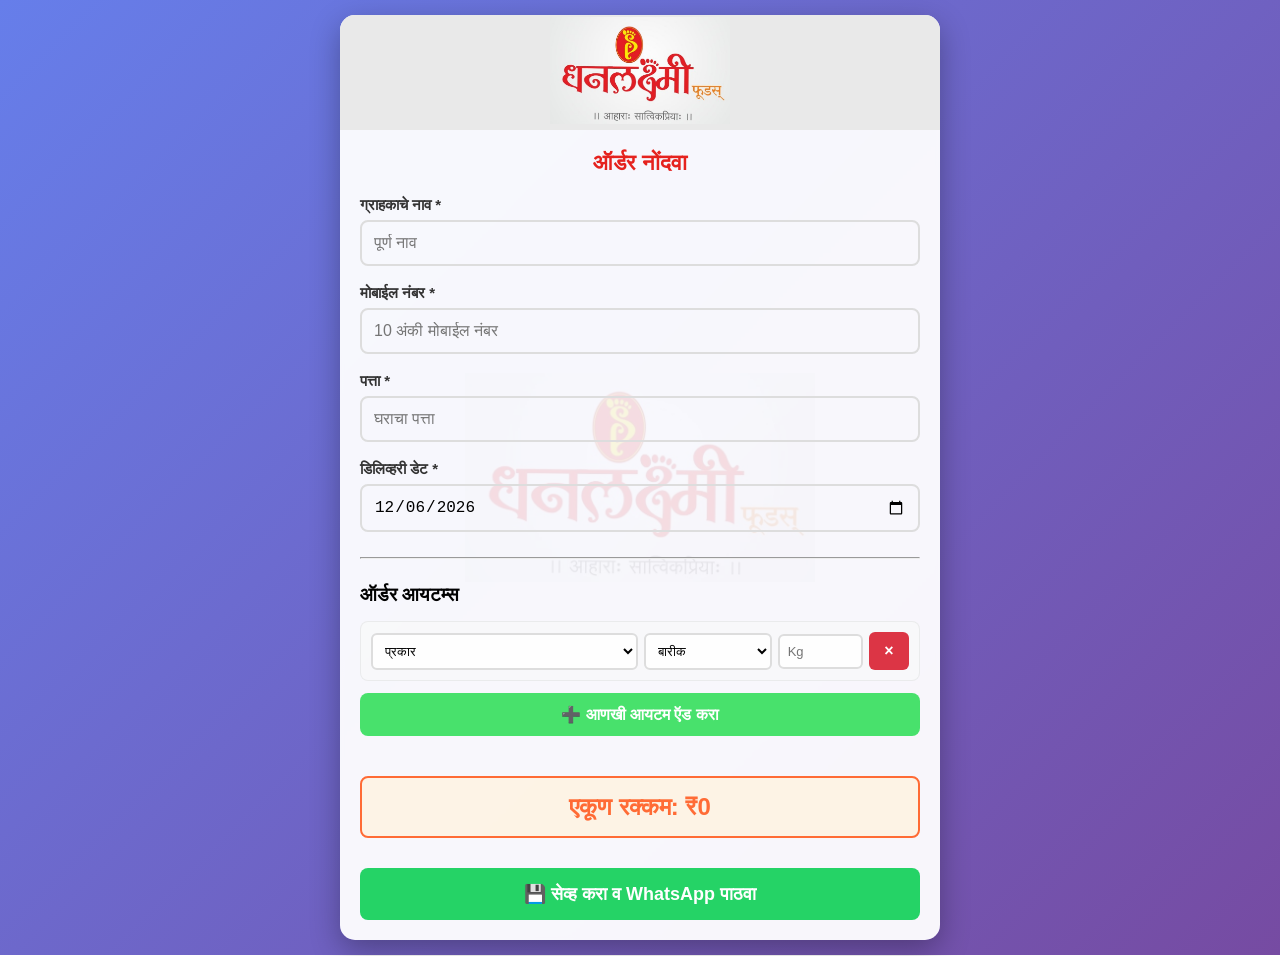
==== Dhanlaxmi_App/index.html @ 9d5edfb3 "PWA App for Dhanlaxmi Foods" ====
<!DOCTYPE html>
<html lang="mr">
<head>
    <meta charset="UTF-8">
    <meta name="viewport" content="width=device-width, initial-scale=1.0">
    <title>धनलक्ष्मी ऑर्डर</title>
    <link rel="stylesheet" href="style_app.css">
    <link rel="manifest" href="manifest.json">
    <meta name="theme-color" content="#ff6b35">
</head>  
<body>
    <div class="container">
        <div class="header">
            <img src="Logo.jpeg" alt="धनलक्ष्मी लोगो" class="logo">
        </div>

        <div class="form-section">
            <h2 class="page-title">ऑर्डर नोंदवा</h2>
            <div id="msgBox" class="msg"></div>

            <div class="input-group">
                <label>ग्राहकाचे नाव *</label>
                <input type="text" id="custName" placeholder="पूर्ण नाव">
            </div>

            <div class="input-group">
                <label>मोबाईल नंबर *</label>
                <input type="tel" id="custMobile" placeholder="10 अंकी मोबाईल नंबर" maxlength="10">
            </div>

            <div class="input-group">
                <label>पत्ता *</label>
                <input type="text" id="custAddress" placeholder="घराचा पत्ता">
            </div>

            <div class="input-group">
                <label>डिलिव्हरी डेट *</label>
                <input type="date" id="deliveryDate">
            </div>

            <hr style="margin: 25px 0;">

            <h3 style="margin-bottom: 15px;">ऑर्डर आयटम्स</h3>
            <div id="itemsContainer">
                <div class="item-row">
                    <select class="type">
                        <option value="">प्रकार</option>
                        <option value="गव्हाची शेवई" data-rate="90">गव्हाची शेवई (९० ₹)</option>
                        <option value="रवा शेवई" data-rate="70">रवा शेवई (७० ₹)</option>
                        <option value="मैदा शेवई" data-rate="90">मैदा शेवई (९० ₹)</option>
                    </select>
                    <select class="size">
                        <option value="बारीक">बारीक</option>
                        <option value="मध्यम">मध्यम</option>
                        <option value="जाड">जाड</option>
                    </select>
                    <input type="number" class="qty" placeholder="Kg" min="0" step="0.5" oninput="calculateTotal()">
                    <input type="hidden" class="rate">
                    <button type="button" class="remove-btn" onclick="removeItem(this)">×</button>
                </div>
            </div>

            <button type="button" class="add-btn" onclick="addItem()">➕ आणखी आयटम ऍड करा</button>

            <div class="total-section">
                <h3>एकूण रक्कम: ₹<span id="finalTotal">0</span></h3>
            </div>

            <button type="button" class="submit-btn" onclick="saveAndWhatsApp()">💾 सेव्ह करा व WhatsApp पाठवा</button>
        </div>
    </div>

    <script src="script_app.js"></script>
    <script>
  if ('serviceWorker' in navigator) {
    window.addEventListener('load', () => {
      navigator.serviceWorker.register('./sw.js')
        .then(reg => console.log('Service Worker registered'))
        .catch(err => console.log('Service Worker failed:', err));
    });
  }
</script>
</body>
</html>
---- Dhanlaxmi_App/style_app.css ----
* { margin: 0; padding: 0; box-sizing: border-box; }
body { font-family: 'Segoe UI', Tahoma, Geneva, Verdana, sans-serif; background: linear-gradient(135deg, #667eea 0%, #764ba2 100%); min-height: 100vh; padding: 15px; }

/* कंटेनर - ट्रान्सपरंट केले वॉटरमार्कसाठी */
.container { 
    max-width: 600px; 
    margin: 0 auto; 
    background: rgba(255, 255, 255, 0.95);
    border-radius: 15px; 
    box-shadow: 0 10px 30px rgba(0,0,0,0.3); 
    overflow: hidden;
    position: relative;
    backdrop-filter: blur(2px);
}

/* बॅकग्राउंड वॉटरमार्क - क्लिअर दिसेल */
.container::before {
    content: "";
    position: absolute;
    top: 50%;
    left: 50%;
    transform: translate(-50%, -50%);
    width: 350px;
    height: 350px;
    background-image: url('Logo.jpeg');
    background-size: contain;
    background-repeat: no-repeat;
    background-position: center;
    opacity: 0.12;
    pointer-events: none;
    z-index: 0;
}

/* हेडर - फक्त लोगो, ऑरेंज बार मध्ये */
.header { background: #e9e9e9; color: white; padding: 1.8px; text-align: center; position: relative; z-index: 1; }
.logo { width: 180px; height: auto; object-fit: contain; }

/* ऑर्डर नोंदवा - ऑरेंज बारच्या खाली */
.page-title { font-size: 22px; font-weight: 700; color: #e5221e; text-align: center; margin-bottom: 20px; }

.form-section { 
    padding: 20px; 
    position: relative;
    z-index: 1;
}
.input-group { margin-bottom: 18px; }
.input-group label { display: block; margin-bottom: 6px; font-weight: 600; color: #333; font-size: 15px; }

/* इनपुट बॉक्स - ट्रान्सपरंट */
.input-group input, .input-group select { 
    width: 100%; 
    padding: 12px; 
    border: 2px solid #ddd; 
    border-radius: 8px; 
    font-size: 16px; 
    transition: border 0.3s;
    background: rgba(255, 255, 255, 0);
}
.input-group input:focus, .input-group select:focus { 
    outline: none; 
    border-color: #ff6b35; 
    background: rgba(255, 255, 255, 0.95);
}

/* आयटम रो - ट्रान्सपरंट बॅकग्राउंड */
.item-row { 
    background: rgba(248, 249, 250, 0.7);
    padding: 10px; 
    border-radius: 8px; 
    margin-bottom: 12px; 
    display: grid; 
    grid-template-columns: 2.5fr 1.2fr 0.8fr 40px; 
    gap: 6px; 
    align-items: center; 
    border: 1px solid rgba(221, 221, 221, 0.5);
}
.item-row select, .item-row input { 
    padding: 8px; 
    border: 2px solid #ddd; 
    border-radius: 6px; 
    font-size: 13px; 
    width: 100%;
    background: rgba(255, 255, 255, 0.9);
}

.remove-btn { background: #dc3545; color: white; border: none; border-radius: 6px; padding: 8px; cursor: pointer; font-size: 16px; font-weight: bold; height: 38px; }
.remove-btn:hover { background: #c82333; }

.add-btn { background: #48e16c; color: white; border: none; padding: 12px 20px; border-radius: 8px; cursor: pointer; font-size: 16px; margin-bottom: 20px; width: 100%; font-weight: 600; }
.add-btn:hover { background: #218838; }

.total-section { 
    background: rgba(255, 243, 224, 0.8); 
    padding: 15px; 
    border-radius: 8px; 
    margin: 20px 0; 
    text-align: center; 
    border: 2px solid #ff6b35; 
}
.total-section h3 { color: #ff6b35; font-size: 24px; }

.submit-btn { background: #25D366; color: white; border: none; padding: 15px; border-radius: 8px; cursor: pointer; font-size: 18px; font-weight: 600; width: 100%; margin-top: 10px; }
.submit-btn:hover { background: #128C7E; }
.submit-btn:disabled { background: #ccc; cursor: not-allowed; }

.msg { padding: 15px; border-radius: 8px; margin: 15px 0; text-align: center; font-weight: 600; display: none; }
.msg.success { background: #d4edda; color: #155724; border: 1px solid #c3e6cb; }
.msg.error { background: #f8d7da; color: #721c24; border: 1px solid #f5c6cb; }

/* मोबाइल - छोट्या स्क्रीनवर सुद्धा 1 लाईन */
@media (max-width: 500px) {
    .item-row { grid-template-columns: 2fr 1fr 0.8fr 35px; gap: 4px; padding: 8px; }
    .item-row select, .item-row input { padding: 6px; font-size: 12px; }
    .remove-btn { padding: 6px; font-size: 14px; height: 34px; }
    .logo { width: 100px; }
    .container::before { width: 250px; height: 250px; }
}
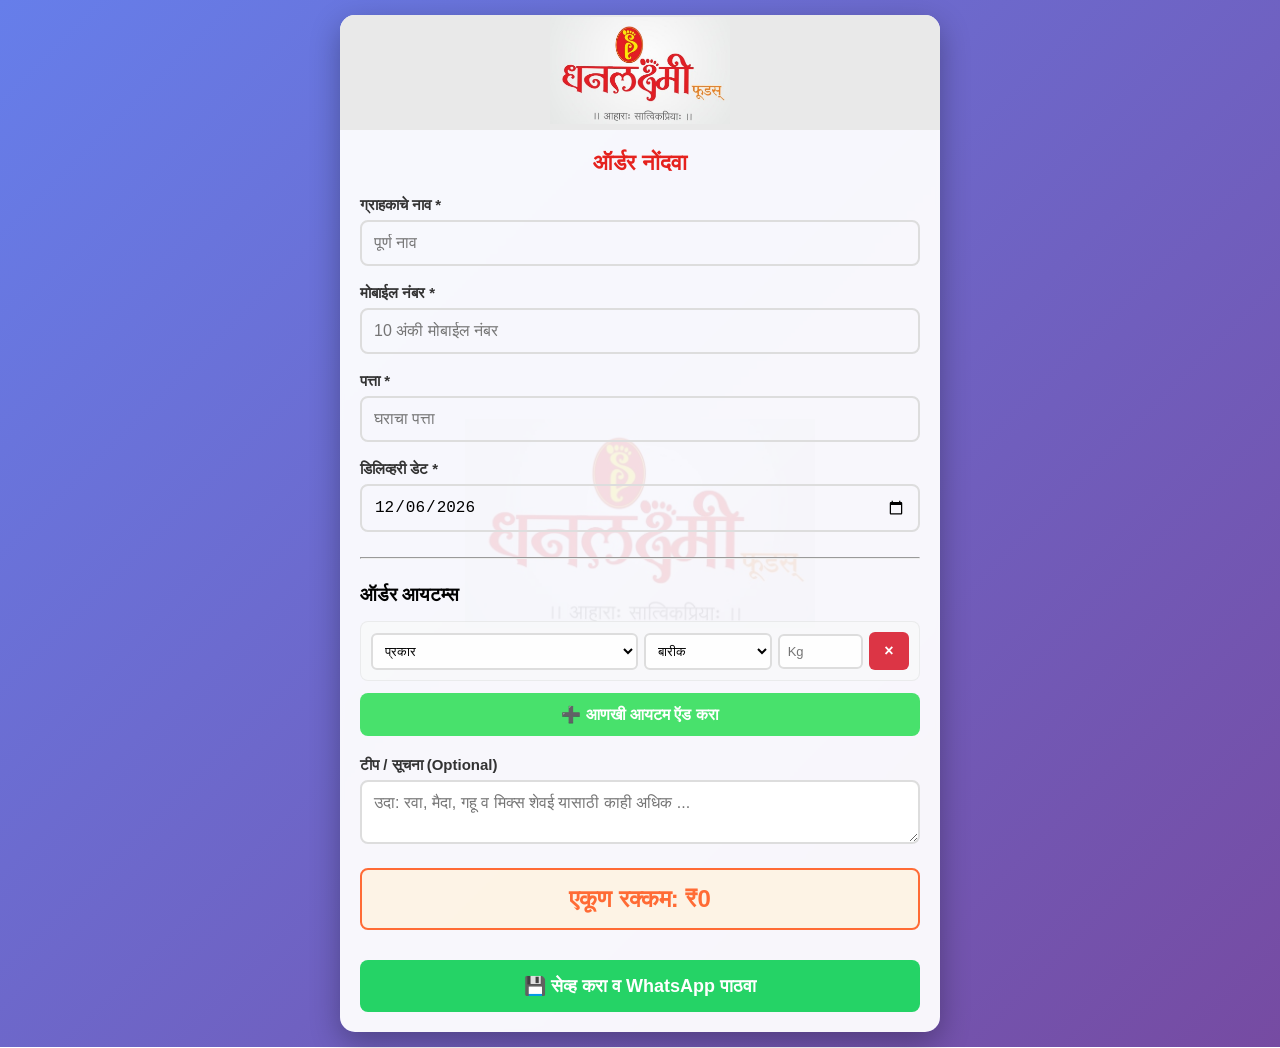
==== commit f5b1263e: "Add comment section" ====
--- a/Dhanlaxmi_App/index.html
+++ b/Dhanlaxmi_App/index.html
@@ -33,6 +33,11 @@
                 <input type="text" id="custAddress" placeholder="घराचा पत्ता">
             </div>
 
+            <!-- <div class="input-group">
+                <label>टीप / सूचना (Optional)</label>
+                <textarea id="custNote" rows="2" placeholder="उदा: रवा, मैदा, गहू व मिक्स शेवई यासाठी काही अधिक ..."></textarea>
+            </div> -->
+
             <div class="input-group">
                 <label>डिलिव्हरी डेट *</label>
                 <input type="date" id="deliveryDate">
@@ -42,19 +47,32 @@
 
             <h3 style="margin-bottom: 15px;">ऑर्डर आयटम्स</h3>
             <div id="itemsContainer">
-                <div class="item-row">
-                    <select class="type">
+                <div class="item-row" data-item-id="1">
+                    <select class="type" onchange="toggleMixInputs(this)">
                         <option value="">प्रकार</option>
                         <option value="गव्हाची शेवई" data-rate="90">गव्हाची शेवई (९० ₹)</option>
                         <option value="रवा शेवई" data-rate="70">रवा शेवई (७० ₹)</option>
                         <option value="मैदा शेवई" data-rate="90">मैदा शेवई (९० ₹)</option>
+                        <option value="रवा + गहू" data-rate="90">रवा + गहू (९० ₹/Kg)</option>
+                        <option value="रवा + मैदा" data-rate="90">रवा + मैदा (९० ₹/Kg)</option>
                     </select>
                     <select class="size">
                         <option value="बारीक">बारीक</option>
                         <option value="मध्यम">मध्यम</option>
                         <option value="जाड">जाड</option>
                     </select>
-                    <input type="number" class="qty" placeholder="Kg" min="0" step="0.5" oninput="calculateTotal()">
+                    
+                    <!-- सिंगल शेवईसाठी Kg -->
+                    <div class="single-qty">
+                        <input type="number" class="qty" placeholder="Kg" min="0" step="0.5" oninput="calculateTotal()">
+                    </div>
+
+                    <!-- मिक्स शेवईसाठी Kg - सुरुवातीला लपलेलं -->
+                    <div class="mix-qty" style="display:none;">
+                        <input type="number" class="qty1" placeholder="रवा Kg" min="1" step="0.5" oninput="calculateTotal()">
+                        <input type="number" class="qty2" placeholder="गहू/मैदा Kg" min="1" step="0.5" oninput="calculateTotal()">
+                    </div>
+                    
                     <input type="hidden" class="rate">
                     <button type="button" class="remove-btn" onclick="removeItem(this)">×</button>
                 </div>
@@ -62,6 +80,11 @@
 
             <button type="button" class="add-btn" onclick="addItem()">➕ आणखी आयटम ऍड करा</button>
 
+             <div class="input-group">
+                <label>टीप / सूचना (Optional)</label>
+                <textarea id="custNote" rows="2" placeholder="उदा: रवा, मैदा, गहू व मिक्स शेवई यासाठी काही अधिक ..."></textarea>
+            </div>
+            
             <div class="total-section">
                 <h3>एकूण रक्कम: ₹<span id="finalTotal">0</span></h3>
             </div>
--- a/Dhanlaxmi_App/style_app.css
+++ b/Dhanlaxmi_App/style_app.css
@@ -114,4 +114,20 @@
     .remove-btn { padding: 6px; font-size: 14px; height: 34px; }
     .logo { width: 100px; }
     .container::before { width: 250px; height: 250px; }
+}
+
+#custNote {
+    width: 100%;
+    padding: 12px;
+    border: 2px solid #ddd;
+    border-radius: 8px;
+    font-size: 16px;
+    resize: vertical;
+    font-family: inherit;
+    box-sizing: border-box;
+}
+
+#custNote:focus {
+    border-color: #ff6b35;
+    outline: none;
 }
